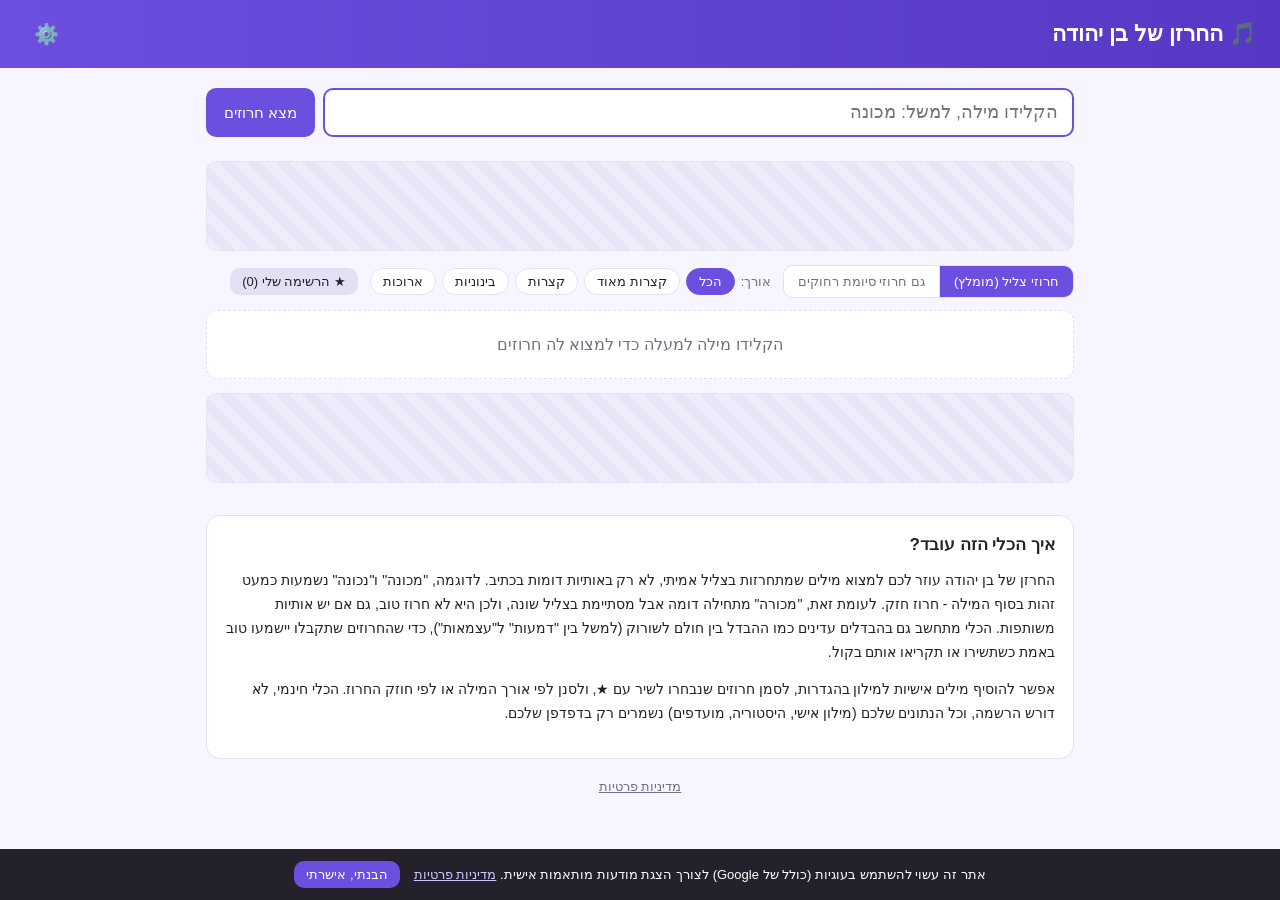
==== index.html @ 387418ca "Scroll settings panel into view when opened The gear icon toggled the panel correctly, but it render" ====
<!DOCTYPE html>
<html lang="he" dir="rtl">
<head>
<meta charset="UTF-8">
<meta name="viewport" content="width=device-width, initial-scale=1.0">
<title>החרזן של בן יהודה - כלי חרוזים בעברית לכתיבת שירים</title>
<meta name="description" content="החרזן של בן יהודה: הקלידו מילה וקבלו רשימת מילים שמתחרזות איתה לפי דמיון צליל אמיתי, לא רק אותיות דומות. כלי חינמי לכותבי שירים, ראפרים ומשוררים.">
<meta name="keywords" content="חרוזים, מחרוזת, מילים מתחרזות, כתיבת שירים, חרוז לשיר, מילון חרוזים">
<link rel="canonical" href="https://avichaibel.github.io/haroozim/">
<meta property="og:type" content="website">
<meta property="og:url" content="https://avichaibel.github.io/haroozim/">
<meta property="og:title" content="החרזן של בן יהודה - כלי חרוזים בעברית לכתיבת שירים">
<meta property="og:description" content="הקלידו מילה וקבלו חרוזים אמיתיים לפי צליל, לא רק כתיב. כלי חינמי לכותבי שירים.">
<meta property="og:locale" content="he_IL">
<link rel="stylesheet" href="css/styles.css?v=5">
<script async src="https://pagead2.googlesyndication.com/pagead/js/adsbygoogle.js?client=ca-pub-2024925916431434"
     crossorigin="anonymous"></script>
</head>
<body>

<header class="top-bar">
  <h1><a href="index.html">🎵 החרזן של בן יהודה</a></h1>
  <button id="settings-btn" class="btn btn-icon" title="הגדרות">⚙️</button>
</header>

<main class="container">

  <section class="search-box">
    <div class="search-row">
      <input type="text" id="word-input" placeholder="הקלידו מילה, למשל: מכונה" autocomplete="off" autofocus>
      <button id="search-btn" class="btn btn-primary">מצא חרוזים</button>
    </div>
    <div id="history" class="history-row"></div>
  </section>

  <div id="ad-slot-top" class="ad-slot" data-slot="top"></div>

  <section class="controls-row">
    <div class="segmented" title="עד כמה להרחיב את החיפוש">
      <button id="mode-strict" class="segmented-btn active">חרוזי צליל (מומלץ)</button>
      <button id="mode-loose" class="segmented-btn">גם חרוזי סיומת רחוקים</button>
    </div>
    <div class="length-filters">
      <span class="length-filters-label">אורך:</span>
      <button class="length-filter-btn active" data-filter="all">הכל</button>
      <button class="length-filter-btn" data-filter="vshort">קצרות מאוד</button>
      <button class="length-filter-btn" data-filter="short">קצרות</button>
      <button class="length-filter-btn" data-filter="medium">בינוניות</button>
      <button class="length-filter-btn" data-filter="long">ארוכות</button>
    </div>
    <button id="toggle-favorites-btn" class="btn btn-secondary btn-small">★ הרשימה שלי (<span id="fav-count">0</span>)</button>
  </section>

  <div id="favorites-panel" class="favorites-panel" style="display:none"></div>

  <div id="result-count" class="result-count"></div>
  <section id="results" class="results"></section>

  <section id="ai-suggest-wrap" class="ai-suggest-wrap" style="display:none">
    <button id="ai-suggest-btn" class="btn btn-outline">שפר עם AI</button>
    <div id="ai-results" class="ai-results"></div>
  </section>

  <section id="settings-panel" class="settings-panel" style="display:none">
    <h2>הגדרות</h2>

    <div class="settings-block">
      <h3>מילון אישי</h3>
      <p class="hint">הוסיפו מילים משלכם (אפשר כמה מילים ברצף, מופרדות ברווח או פסיק) כדי לשפר את התוצאות עם הזמן.
      לתשומת לב: מילים חדשות שמסתיימות ב-"ות" (כמו עצמאות/דמעות) לא יזוהו אוטומטית כ"חולם" או "שורוק" - אם תבחינו בהתאמה לא מדויקת, ספרו לי ואוסיף אותן לרשימת החריגים בקוד.</p>
      <div class="search-row">
        <input type="text" id="custom-word-input" placeholder="לדוגמה: געגוע, כמיהה">
        <button id="add-custom-word-btn" class="btn btn-secondary">הוסף</button>
      </div>
      <div id="custom-words-list" class="chip-list"></div>
      <div class="settings-actions">
        <button id="export-btn" class="btn btn-outline btn-small">ייצוא מילון אישי</button>
        <label class="btn btn-outline btn-small file-label">
          ייבוא מילון אישי
          <input type="file" id="import-input" accept="application/json" style="display:none">
        </label>
      </div>
    </div>

    <div class="settings-block">
      <h3>שיפור עם AI (אופציונלי)</h3>
      <p class="hint">
        הכלי עובד מצוין גם בלי זה. אם תזינו מפתח API של Anthropic, תופיע אפשרות "שפר עם AI" שמביאה הצעות חרוזים נוספות
        ויצירתיות ישירות מהדפדפן שלכם. המפתח נשמר רק במחשב שלכם (localStorage) ולא נשלח לשום מקום חוץ מ-Anthropic.
      </p>
      <div class="search-row">
        <input type="password" id="ant-key-input" placeholder="sk-ant-...">
        <button id="save-key-btn" class="btn btn-secondary">שמור מפתח</button>
      </div>
    </div>

    <div class="settings-block">
      <p class="hint">מספר המילים במילון כרגע: <b id="word-count">0</b></p>
    </div>
  </section>

  <div id="ad-slot-bottom" class="ad-slot" data-slot="bottom"></div>

  <section class="about-section">
    <h2>איך הכלי הזה עובד?</h2>
    <p>
      החרזן של בן יהודה עוזר לכם למצוא מילים שמתחרזות בצליל אמיתי, לא רק באותיות דומות בכתיב. לדוגמה,
      "מכונה" ו"נכונה" נשמעות כמעט זהות בסוף המילה - חרוז חזק. לעומת זאת, "מכורה" מתחילה דומה אבל
      מסתיימת בצליל שונה, ולכן היא לא חרוז טוב, גם אם יש אותיות משותפות. הכלי מתחשב גם בהבדלים
      עדינים כמו ההבדל בין חולם לשורוק (למשל בין "דמעות" ל"עצמאות"), כדי שהחרוזים שתקבלו יישמעו
      טוב באמת כשתשירו או תקריאו אותם בקול.
    </p>
    <p>
      אפשר להוסיף מילים אישיות למילון בהגדרות, לסמן חרוזים שנבחרו לשיר עם ★, ולסנן לפי אורך המילה
      או לפי חוזק החרוז. הכלי חינמי, לא דורש הרשמה, וכל הנתונים שלכם (מילון אישי, היסטוריה, מועדפים)
      נשמרים רק בדפדפן שלכם.
    </p>
  </section>

  <footer class="site-footer">
    <a href="privacy.html">מדיניות פרטיות</a>
  </footer>

</main>

<div id="cookie-banner" class="cookie-banner" style="display:none">
  <p>
    אתר זה עשוי להשתמש בעוגיות (כולל של Google) לצורך הצגת מודעות מותאמות אישית.
    <a href="privacy.html">מדיניות פרטיות</a>
  </p>
  <button id="cookie-accept-btn" class="btn btn-primary btn-small">הבנתי, אישרתי</button>
</div>

<script src="js/words.js?v=5"></script>
<script src="js/words-extended.js?v=5"></script>
<script src="js/app.js?v=5"></script>
</body>
</html>
---- css/styles.css ----
:root {
  --bg: #f7f5ff;
  --card: #ffffff;
  --text: #24202c;
  --muted: #756f85;
  --border: #e4dff5;
  --primary: #6d4fe0;
  --primary-dark: #5638c4;
  --perfect: #2f9e6e;
  --strong: #3a8de0;
  --medium: #d99a1f;
  --weak: #9a94ab;
  --fav: #e0577a;
}

* { box-sizing: border-box; }

body {
  margin: 0;
  font-family: 'Segoe UI', Arial, sans-serif;
  background: var(--bg);
  color: var(--text);
  direction: rtl;
}

.top-bar {
  display: flex;
  align-items: center;
  justify-content: space-between;
  padding: 16px 24px;
  background: linear-gradient(90deg, var(--primary), var(--primary-dark));
  color: white;
}
.top-bar h1 { margin: 0; font-size: 22px; }
.top-bar h1 a { color: inherit; text-decoration: none; }
.top-bar h1 a:hover { opacity: 0.85; }

.container {
  max-width: 900px;
  margin: 0 auto;
  padding: 20px 16px 60px;
}

.search-box { margin-bottom: 16px; }
.search-row { display: flex; gap: 8px; }
.search-row input[type="text"], .search-row input[type="password"] {
  flex: 1;
  padding: 12px 14px;
  font-size: 18px;
  border: 2px solid var(--border);
  border-radius: 10px;
  background: var(--card);
  color: var(--text);
}
.search-row input:focus { outline: none; border-color: var(--primary); }

.btn {
  border: none;
  border-radius: 10px;
  padding: 12px 18px;
  font-size: 15px;
  cursor: pointer;
  white-space: nowrap;
}
.btn-primary { background: var(--primary); color: white; }
.btn-primary:hover { background: var(--primary-dark); }
.btn-secondary { background: var(--border); color: var(--text); }
.btn-outline { background: transparent; border: 1.5px solid var(--primary); color: var(--primary); }
.btn-icon { background: transparent; color: white; font-size: 20px; padding: 6px 10px; }
.btn-small { padding: 6px 12px; font-size: 13px; }
.file-label { display: inline-flex; align-items: center; cursor: pointer; }

.history-row { margin-top: 8px; display: flex; flex-wrap: wrap; gap: 6px; align-items: center; }
.history-label { font-size: 13px; color: var(--muted); margin-left: 4px; }

.controls-row {
  display: flex;
  flex-wrap: wrap;
  gap: 12px;
  align-items: center;
  margin-bottom: 12px;
}

.segmented {
  display: inline-flex;
  border: 1.5px solid var(--border);
  border-radius: 10px;
  overflow: hidden;
}
.segmented-btn {
  background: var(--card);
  border: none;
  padding: 8px 14px;
  font-size: 13px;
  cursor: pointer;
  color: var(--muted);
  border-inline-start: 1px solid var(--border);
}
.segmented-btn:first-child { border-inline-start: none; }
.segmented-btn.active { background: var(--primary); color: white; }

.length-filters { display: flex; align-items: center; gap: 6px; flex-wrap: wrap; }
.length-filters-label { font-size: 13px; color: var(--muted); }
.length-filter-btn {
  background: var(--card);
  border: 1.5px solid var(--border);
  border-radius: 20px;
  padding: 5px 12px;
  font-size: 13px;
  cursor: pointer;
  color: var(--text);
}
.length-filter-btn.active { background: var(--primary); color: white; border-color: var(--primary); }

.favorites-panel {
  background: var(--card);
  border: 1.5px solid var(--fav);
  border-radius: 12px;
  padding: 14px;
  margin-bottom: 16px;
}

.result-count { color: var(--muted); font-size: 14px; margin: 8px 2px; }

.results { display: flex; flex-direction: column; gap: 18px; }

.rhyme-group h3 {
  font-size: 15px;
  margin: 0 0 8px;
  display: flex;
  align-items: center;
  gap: 6px;
}
.rhyme-group-perfect h3 { color: var(--perfect); }
.rhyme-group-strong h3 { color: var(--strong); }
.rhyme-group-medium h3 { color: var(--medium); }
.rhyme-group-weak h3 { color: var(--weak); }
.count { color: var(--muted); font-weight: normal; font-size: 13px; }
.show-more-btn { margin-top: 10px; }

.chip-list { display: flex; flex-wrap: wrap; gap: 8px; }

.chip {
  display: inline-flex;
  align-items: center;
  background: var(--card);
  border: 1.5px solid var(--border);
  border-radius: 20px;
  font-size: 15px;
  overflow: hidden;
}
.chip-word {
  background: transparent;
  border: none;
  padding: 8px 6px 8px 4px;
  cursor: pointer;
  font-size: 15px;
  color: var(--text);
  font-family: inherit;
}
.chip-star {
  background: transparent;
  border: none;
  cursor: pointer;
  font-size: 15px;
  padding: 8px 10px 8px 4px;
  color: #c9c4d8;
}
.chip.is-fav .chip-star { color: var(--fav); }
.chip-perfect { border-color: var(--perfect); }
.chip-strong { border-color: var(--strong); }
.chip-medium { border-color: var(--medium); }
.chip-weak { border-color: var(--weak); opacity: 0.85; }

.chip-history, .chip-custom, .chip-ai, .chip-fav {
  padding: 6px 10px;
  cursor: pointer;
  font-size: 13px;
  background: var(--card);
}
.chip-remove {
  background: transparent;
  border: none;
  color: var(--muted);
  cursor: pointer;
  font-size: 14px;
  margin-inline-start: 4px;
}

.empty-state {
  color: var(--muted);
  padding: 24px 12px;
  text-align: center;
  background: var(--card);
  border-radius: 12px;
  border: 1.5px dashed var(--border);
}
.empty-state.small { padding: 12px; font-size: 13px; }

.ai-suggest-wrap { margin-top: 20px; text-align: center; }
.ai-results { margin-top: 12px; }
.ai-results h3 { color: var(--primary); font-size: 15px; }

.settings-panel {
  margin-top: 28px;
  background: var(--card);
  border: 1.5px solid var(--border);
  border-radius: 14px;
  padding: 18px;
}
.settings-block { margin-bottom: 20px; }
.settings-block h3 { margin: 0 0 6px; font-size: 16px; }
.hint { color: var(--muted); font-size: 13px; margin: 4px 0 10px; }
.settings-actions { display: flex; gap: 8px; margin-top: 10px; }

.ad-slot {
  min-height: 90px;
  margin: 14px 0;
  display: flex;
  align-items: center;
  justify-content: center;
  background: repeating-linear-gradient(45deg, #f0edfa, #f0edfa 10px, #e9e4f7 10px, #e9e4f7 20px);
  border: 1.5px dashed var(--border);
  border-radius: 10px;
  color: var(--muted);
  font-size: 12px;
}

.about-section {
  margin-top: 32px;
  background: var(--card);
  border: 1.5px solid var(--border);
  border-radius: 14px;
  padding: 18px;
}
.about-section h2 { margin-top: 0; font-size: 17px; }
.about-section p { color: var(--text); line-height: 1.7; font-size: 14px; }

.site-footer {
  text-align: center;
  padding: 20px 0 10px;
  font-size: 13px;
}
.site-footer a { color: var(--muted); text-decoration: underline; }

.cookie-banner {
  position: fixed;
  bottom: 0;
  right: 0;
  left: 0;
  background: var(--text);
  color: white;
  padding: 12px 20px;
  display: flex;
  flex-wrap: wrap;
  align-items: center;
  justify-content: center;
  gap: 14px;
  z-index: 100;
  font-size: 13px;
}
.cookie-banner p { margin: 0; }
.cookie-banner a { color: #cfc4ff; }

@media (max-width: 560px) {
  .search-row { flex-direction: column; }
  .controls-row { flex-direction: column; align-items: stretch; }
  .segmented { width: 100%; }
  .segmented-btn { flex: 1; }
}
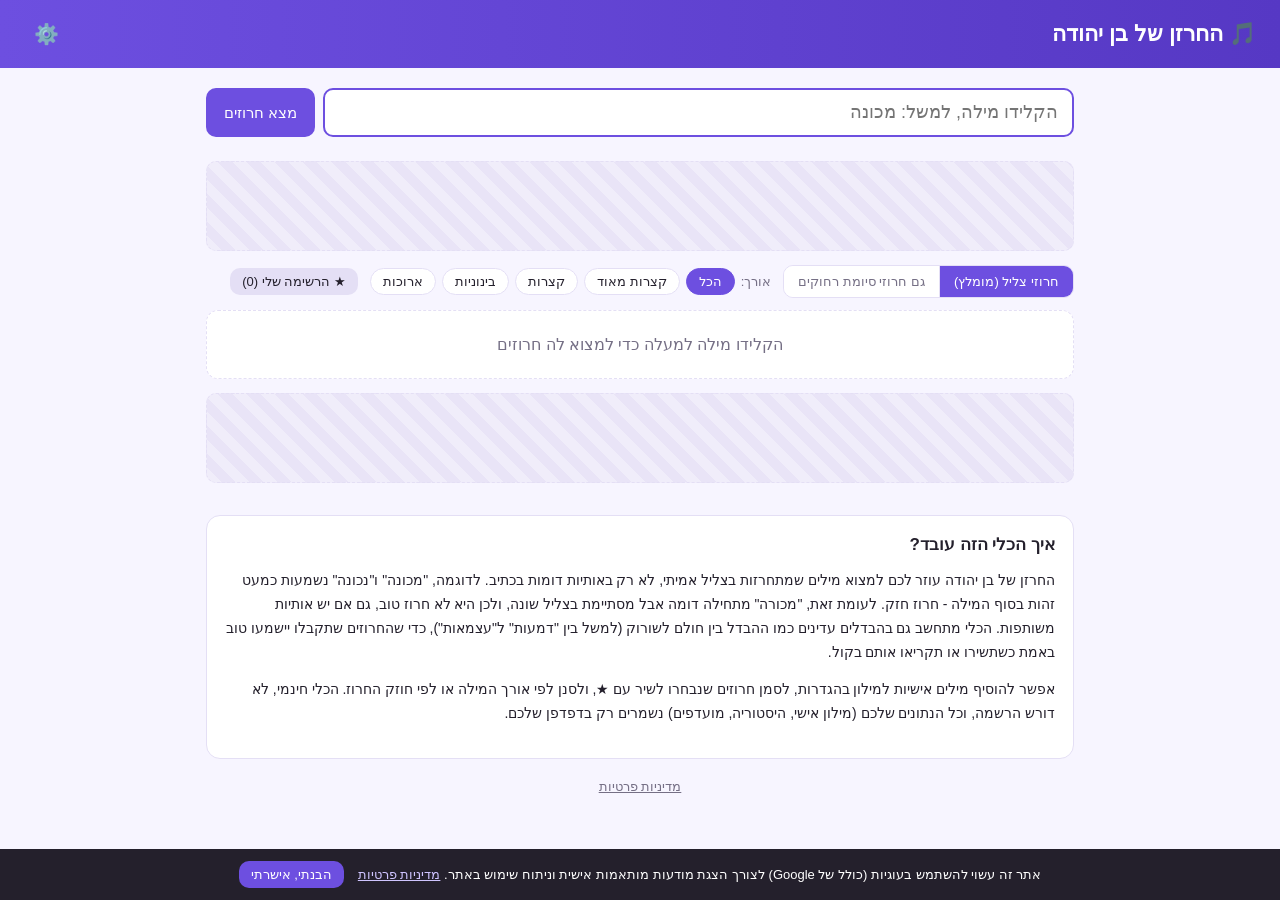
==== commit 1952255c: "Add Google Analytics (GA4), gated behind cookie consent Loads gtag.js only after a visitor accepts t" ====
--- a/index.html
+++ b/index.html
@@ -12,7 +12,7 @@
 <meta property="og:title" content="החרזן של בן יהודה - כלי חרוזים בעברית לכתיבת שירים">
 <meta property="og:description" content="הקלידו מילה וקבלו חרוזים אמיתיים לפי צליל, לא רק כתיב. כלי חינמי לכותבי שירים.">
 <meta property="og:locale" content="he_IL">
-<link rel="stylesheet" href="css/styles.css?v=5">
+<link rel="stylesheet" href="css/styles.css?v=6">
 <script async src="https://pagead2.googlesyndication.com/pagead/js/adsbygoogle.js?client=ca-pub-2024925916431434"
      crossorigin="anonymous"></script>
 </head>
@@ -125,14 +125,15 @@
 
 <div id="cookie-banner" class="cookie-banner" style="display:none">
   <p>
-    אתר זה עשוי להשתמש בעוגיות (כולל של Google) לצורך הצגת מודעות מותאמות אישית.
+    אתר זה עשוי להשתמש בעוגיות (כולל של Google) לצורך הצגת מודעות מותאמות אישית וניתוח שימוש באתר.
     <a href="privacy.html">מדיניות פרטיות</a>
   </p>
   <button id="cookie-accept-btn" class="btn btn-primary btn-small">הבנתי, אישרתי</button>
 </div>
 
-<script src="js/words.js?v=5"></script>
-<script src="js/words-extended.js?v=5"></script>
-<script src="js/app.js?v=5"></script>
+<script src="js/words.js?v=8"></script>
+<script src="js/words-extended.js?v=8"></script>
+<script src="js/words-phonetic.js?v=8"></script>
+<script src="js/app.js?v=8"></script>
 </body>
 </html>
